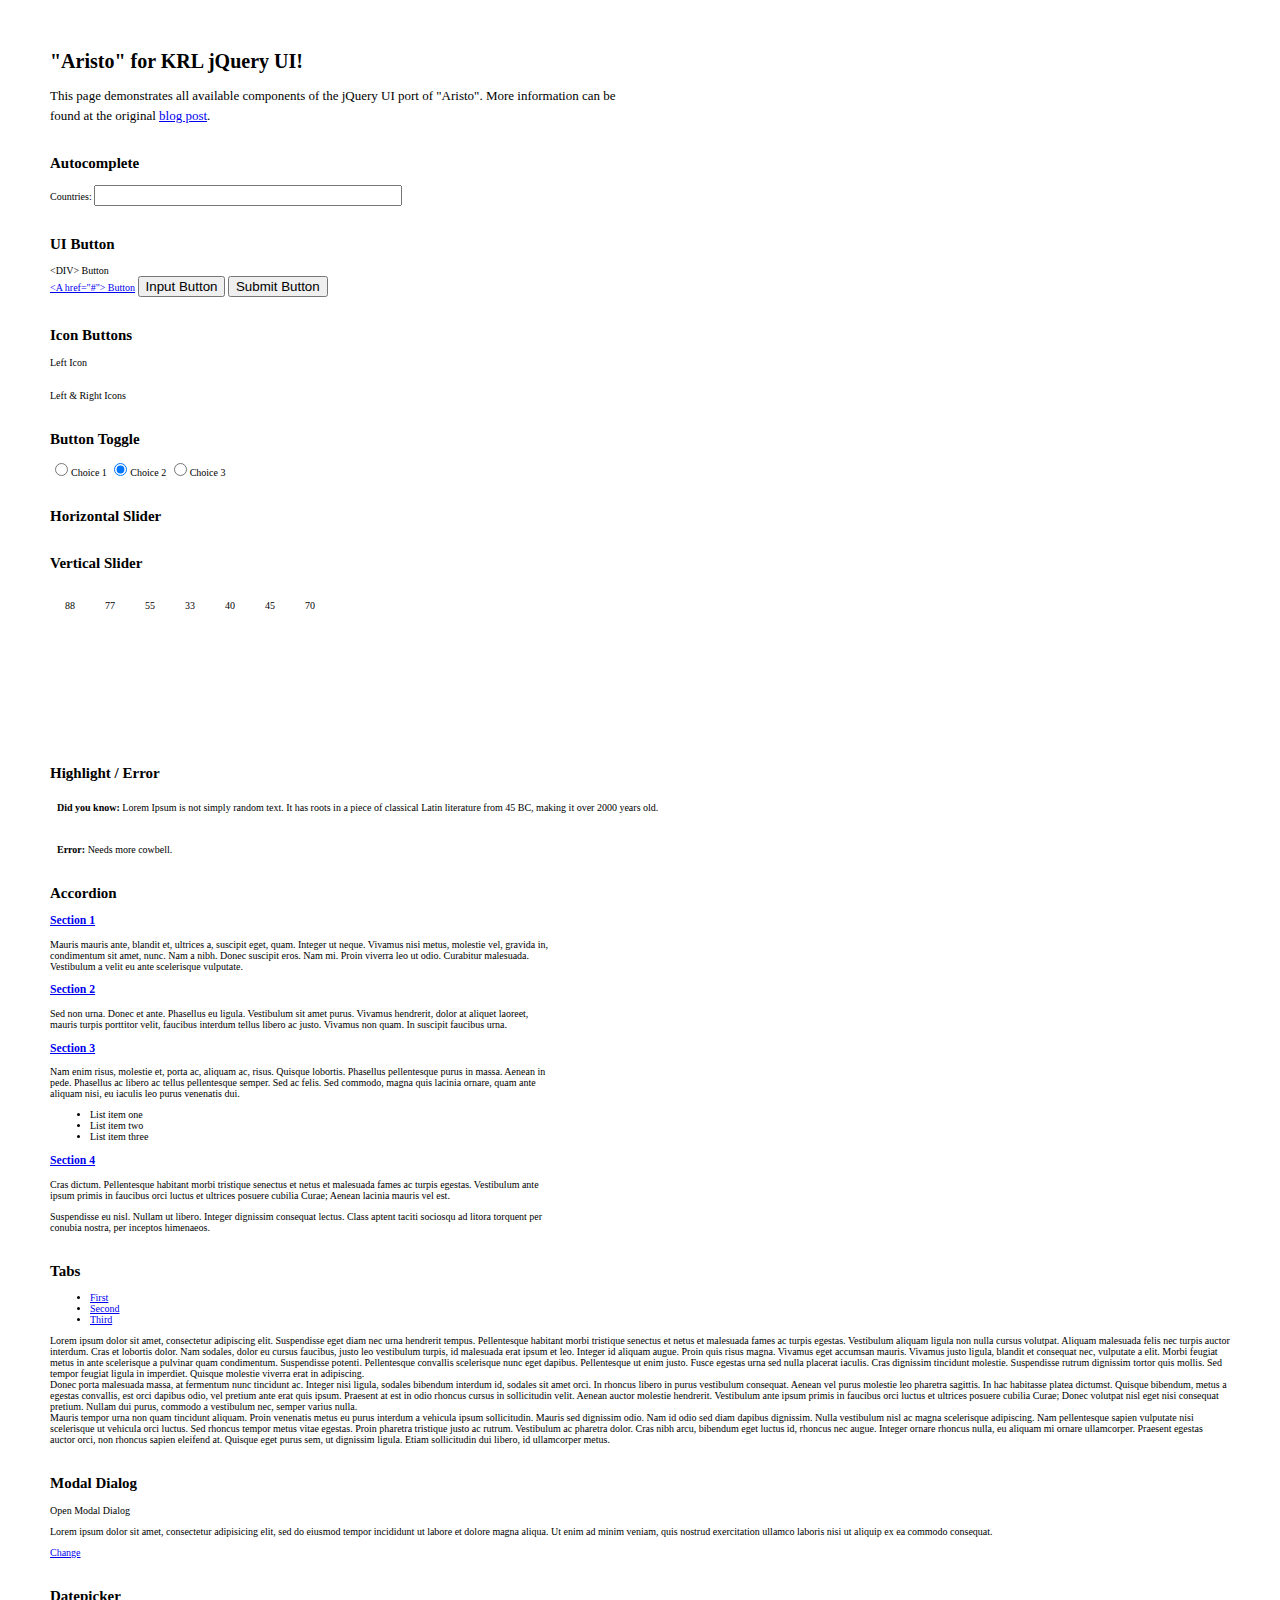
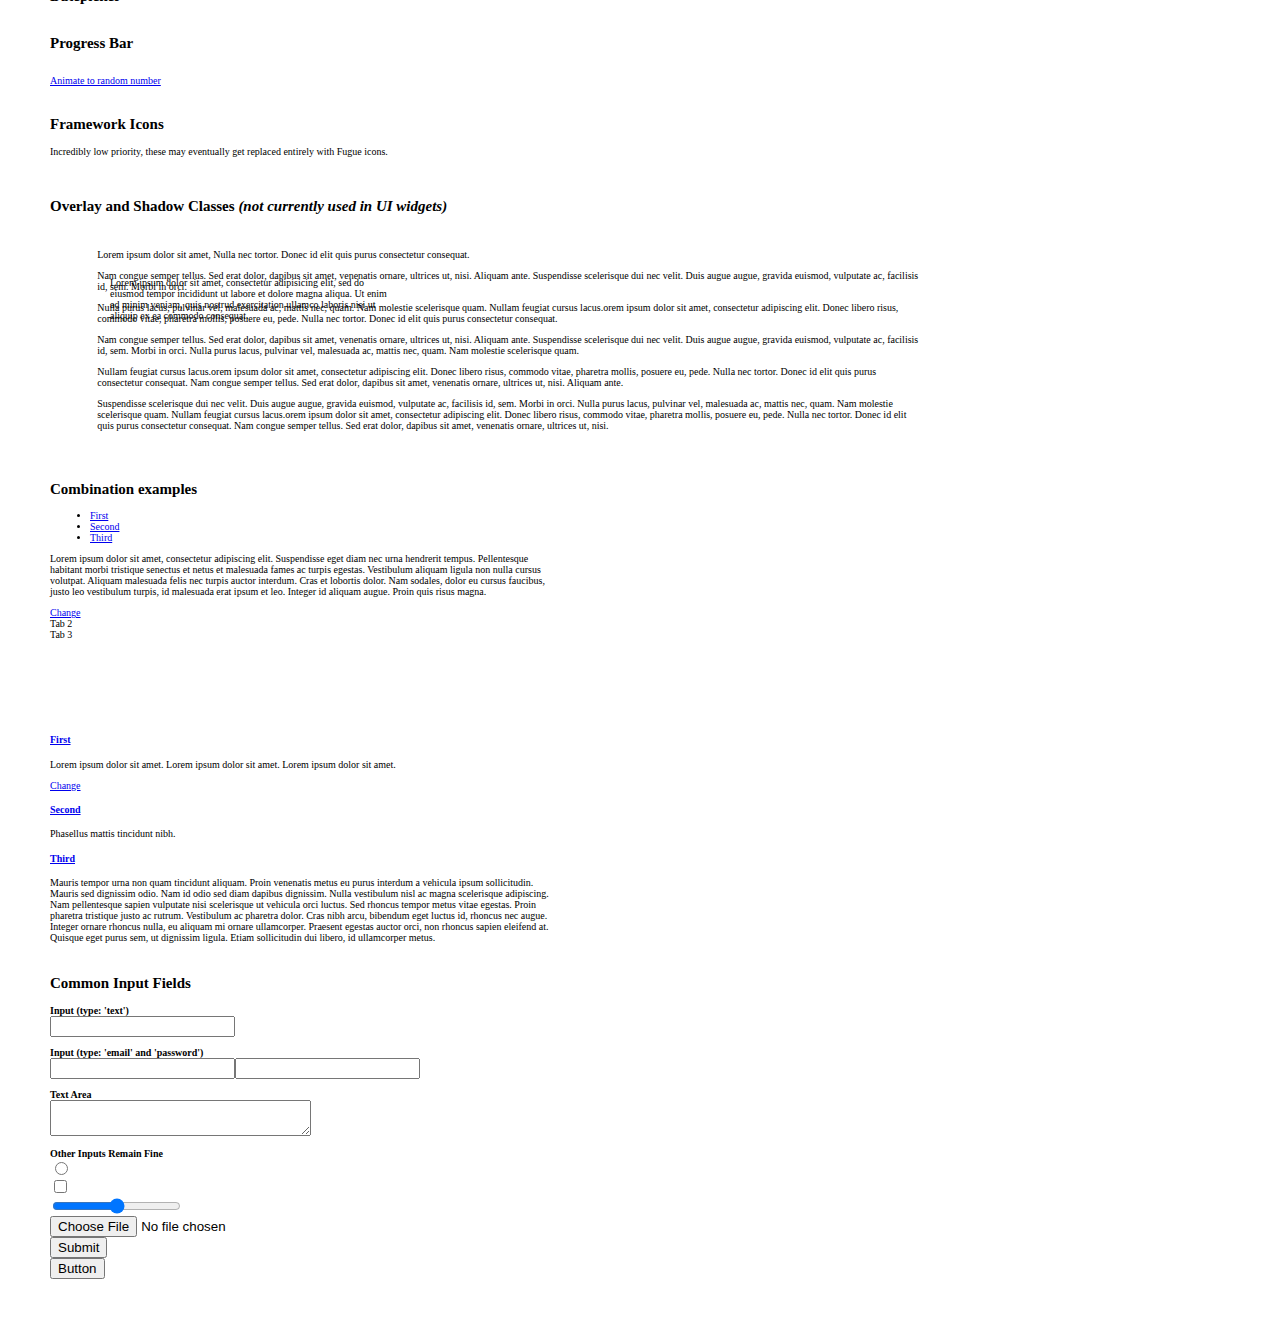
==== aristo.html @ dcc1f580 "add aristo demo page" ====
<!DOCTYPE html>
<html>
	<head>
		<meta http-equiv="Content-Type" content="text/html; charset=iso-8859-1" />
		<title>KRL jQuery UI Aristo Theme</title>
		<style type="text/css">
			/*demo page css*/
			body{ font: 62.5% Cambria, Georgia, serif; margin: 50px;}
			.demoHeaders { margin-top: 2em; }
			ul#icons { margin: 0; padding: 0;}
			ul#icons li { margin: 2px; position: relative; padding: 4px 0; cursor: pointer; float: left; list-style: none; }
			ul#icons span.ui-icon { float: left; margin: 0 4px; }
			.columnbox { width: 500px; }
			#eq span { height: 120px; float: left; margin: 15px; }
			#countries { width: 300px; }
		</style>	
	</head>
	<body class="krl_ui ui-form">
	
		<h1>"Aristo" for KRL jQuery UI!</h1>
		<p style="font-size: 1.3em; line-height: 1.5; margin: 1em 0; width: 50%;">
			This page demonstrates all available components of the jQuery UI port of "Aristo". More information can be found at the original <a href="http://taitems.tumblr.com/post/482577430/introducing-aristo-a-jquery-ui-theme" target="_blank">blog post</a>.
		</p>
	
		<!-- Autocomplete -->
		<h2 class="demoHeaders">Autocomplete</h2>	
		<div class="ui-widget">
			<label for="countries">Countries: </label>
			<input id="countries">
		</div>
	
		<!-- Button -->
		<h2 class="demoHeaders">UI Button</h2>	
		<div id="divButton">&lt;DIV&gt; Button</div>
		<a id="linkButton" href="#">&lt;A href="#"&gt; Button</a>		
		<input type="button" id="inputButton" value="Input Button" />
		<input type="submit" id="submitButton" value="Submit Button" />
		
		<!-- Icon Buttons -->
		<h2 class="demoHeaders">Icon Buttons</h2>
		<div id="leftIconButton">Left Icon</div> <br /><br />
		<div id="bothIconButton">Left & Right Icons</div>
		
		<!-- Button Set -->
		<h2 class="demoHeaders">Button Toggle</h2>	
		<div id="radio1">
			<input type="radio" id="radio1" name="radio" /><label for="radio1">Choice 1</label>
			<input type="radio" id="radio2" name="radio" checked="checked" /><label for="radio2">Choice 2</label>
			<input type="radio" id="radio3" name="radio" /><label for="radio3">Choice 3</label>
		</div>
	
		<!-- Horizontal Slider -->
		<h2 class="demoHeaders">Horizontal Slider</h2>
		<div id="horizSlider"></div>
		
		<!-- Vertical Slider -->
		<h2 class="demoHeaders">Vertical Slider</h2>
		<div class="columnbox">
			<div id="eq">
				<span>88</span>
				<span>77</span>
				<span>55</span>
				<span>33</span>
				<span>40</span>
				<span>45</span>
				<span>70</span>
			</div>
		</div>
		<br clear="all" />
		
		<!-- Highlight / Error -->
		<h2 class="demoHeaders">Highlight / Error</h2>
		<div class="ui-widget">
			<div class="ui-state-highlight ui-corner-all" style="margin-top: 20px; padding: 0 .7em;"> 
				<p><span class="ui-icon ui-icon-info" style="float: left; margin-right: .7em;"></span>
				<strong>Did you know:</strong> Lorem Ipsum is not simply random text. It has roots in a piece of classical Latin literature from 45 BC, making it over 2000 years old. </p>
			</div>
		</div>
		<br/>
		<div class="ui-widget">
			<div class="ui-state-error ui-corner-all" style="padding: 0 .7em;"> 
				<p><span class="ui-icon ui-icon-alert" style="float: left; margin-right: .7em;"></span> 
				<strong>Error:</strong> Needs more cowbell. </p>
			</div>
		</div>
		
		<!-- Accordion -->
		<h2 class="demoHeaders">Accordion</h2>
		<div class="columnbox">
		
			<div class="accordion">

					<h3><a href="#">Section 1</a></h3>
					<div>
						<p>
						Mauris mauris ante, blandit et, ultrices a, suscipit eget, quam. Integer
						ut neque. Vivamus nisi metus, molestie vel, gravida in, condimentum sit
						amet, nunc. Nam a nibh. Donec suscipit eros. Nam mi. Proin viverra leo ut
						odio. Curabitur malesuada. Vestibulum a velit eu ante scelerisque vulputate.
						</p>
					</div>
					<h3><a href="#">Section 2</a></h3>
					<div>
						<p>
						Sed non urna. Donec et ante. Phasellus eu ligula. Vestibulum sit amet
						purus. Vivamus hendrerit, dolor at aliquet laoreet, mauris turpis porttitor
						velit, faucibus interdum tellus libero ac justo. Vivamus non quam. In
						suscipit faucibus urna.
						</p>
					</div>
					<h3><a href="#">Section 3</a></h3>
					<div>
						<p>
						Nam enim risus, molestie et, porta ac, aliquam ac, risus. Quisque lobortis.
						Phasellus pellentesque purus in massa. Aenean in pede. Phasellus ac libero
						ac tellus pellentesque semper. Sed ac felis. Sed commodo, magna quis
						lacinia ornare, quam ante aliquam nisi, eu iaculis leo purus venenatis dui.
						</p>
						<ul>
							<li>List item one</li>
							<li>List item two</li>
							<li>List item three</li>
						</ul>
					</div>
					<h3><a href="#">Section 4</a></h3>
					<div>
						<p>
						Cras dictum. Pellentesque habitant morbi tristique senectus et netus
						et malesuada fames ac turpis egestas. Vestibulum ante ipsum primis in
						faucibus orci luctus et ultrices posuere cubilia Curae; Aenean lacinia
						mauris vel est.
						</p>
						<p>
						Suspendisse eu nisl. Nullam ut libero. Integer dignissim consequat lectus.
						Class aptent taciti sociosqu ad litora torquent per conubia nostra, per
						inceptos himenaeos.
						</p>
					</div>
					
			</div>
		
		</div>
		
		<!-- Tabs -->
		<h2 class="demoHeaders">Tabs</h2>
		<div id="tabs">
			<ul>
				<li><a href="#tabs-1">First</a></li>
				<li><a href="#tabs-2">Second</a></li>
				<li><a href="#tabs-3">Third</a></li>
			</ul>
			<div id="tabs-1">Lorem ipsum dolor sit amet, consectetur adipiscing elit. Suspendisse eget diam nec urna hendrerit tempus. Pellentesque habitant morbi tristique senectus et netus et malesuada fames ac turpis egestas. Vestibulum aliquam ligula non nulla cursus volutpat. Aliquam malesuada felis nec turpis auctor interdum. Cras et lobortis dolor. Nam sodales, dolor eu cursus faucibus, justo leo vestibulum turpis, id malesuada erat ipsum et leo. Integer id aliquam augue. Proin quis risus magna. Vivamus eget accumsan mauris. Vivamus justo ligula, blandit et consequat nec, vulputate a elit. Morbi feugiat metus in ante scelerisque a pulvinar quam condimentum. Suspendisse potenti. Pellentesque convallis scelerisque nunc eget dapibus. Pellentesque ut enim justo. Fusce egestas urna sed nulla placerat iaculis. Cras dignissim tincidunt molestie. Suspendisse rutrum dignissim tortor quis mollis. Sed tempor feugiat ligula in imperdiet. Quisque molestie viverra erat in adipiscing. </div>
			<div id="tabs-2">Donec porta malesuada massa, at fermentum nunc tincidunt ac. Integer nisi ligula, sodales bibendum interdum id, sodales sit amet orci. In rhoncus libero in purus vestibulum consequat. Aenean vel purus molestie leo pharetra sagittis. In hac habitasse platea dictumst. Quisque bibendum, metus a egestas convallis, est orci dapibus odio, vel pretium ante erat quis ipsum. Praesent at est in odio rhoncus cursus in sollicitudin velit. Aenean auctor molestie hendrerit. Vestibulum ante ipsum primis in faucibus orci luctus et ultrices posuere cubilia Curae; Donec volutpat nisl eget nisi consequat pretium. Nullam dui purus, commodo a vestibulum nec, semper varius nulla. </div>
			<div id="tabs-3">Mauris tempor urna non quam tincidunt aliquam. Proin venenatis metus eu purus interdum a vehicula ipsum sollicitudin. Mauris sed dignissim odio. Nam id odio sed diam dapibus dignissim. Nulla vestibulum nisl ac magna scelerisque adipiscing. Nam pellentesque sapien vulputate nisi scelerisque ut vehicula orci luctus. Sed rhoncus tempor metus vitae egestas. Proin pharetra tristique justo ac rutrum. Vestibulum ac pharetra dolor. Cras nibh arcu, bibendum eget luctus id, rhoncus nec augue. Integer ornare rhoncus nulla, eu aliquam mi ornare ullamcorper. Praesent egestas auctor orci, non rhoncus sapien eleifend at. Quisque eget purus sem, ut dignissim ligula. Etiam sollicitudin dui libero, id ullamcorper metus. </div>
		</div>
	
		<!-- Dialog NOTE: Dialog is not generated by UI in this demo so it can be visually styled in themeroller-->
		<h2 class="demoHeaders">Modal Dialog</h2>
		<div id="dialog_link">Open Modal Dialog</div>

		<!-- ui-dialog -->
		<div id="dialog" title="Dialog Title">
			<p>Lorem ipsum dolor sit amet, consectetur adipisicing elit, sed do eiusmod tempor incididunt ut labore et dolore magna aliqua. Ut enim ad minim veniam, quis nostrud exercitation ullamco laboris nisi ut aliquip ex ea commodo consequat.</p>
			<a href="#" id="buttonInModal" class="uibutton">Change</a>
		</div>
	
		<!-- Datepicker -->
		<h2 class="demoHeaders">Datepicker</h2>
		<div id="datepicker"></div>
		
		<!-- Progress Bar -->
		<h2 class="demoHeaders">Progress Bar</h2>
		<div id="progressbar"></div>
		<br />
		<a id="animateProgress" href="#">Animate to random number</a>

		
        <h2 class="demoHeaders">Framework Icons</h2>
		<span>Incredibly low priority, these may eventually get replaced entirely with Fugue icons.</span>
		<br /> <br />
        <ul id="icons" class="ui-widget ui-helper-clearfix">

        <li class="ui-state-default ui-corner-all" title=".ui-icon-carat-1-n"><span class="ui-icon ui-icon-carat-1-n"></span></li>
        <li class="ui-state-default ui-corner-all" title=".ui-icon-carat-1-ne"><span class="ui-icon ui-icon-carat-1-ne"></span></li>
        <li class="ui-state-default ui-corner-all" title=".ui-icon-carat-1-e"><span class="ui-icon ui-icon-carat-1-e"></span></li>

        <li class="ui-state-default ui-corner-all" title=".ui-icon-carat-1-se"><span class="ui-icon ui-icon-carat-1-se"></span></li>
        <li class="ui-state-default ui-corner-all" title=".ui-icon-carat-1-s"><span class="ui-icon ui-icon-carat-1-s"></span></li>

        <li class="ui-state-default ui-corner-all" title=".ui-icon-carat-1-sw"><span class="ui-icon ui-icon-carat-1-sw"></span></li>
        <li class="ui-state-default ui-corner-all" title=".ui-icon-carat-1-w"><span class="ui-icon ui-icon-carat-1-w"></span></li>
        <li class="ui-state-default ui-corner-all" title=".ui-icon-carat-1-nw"><span class="ui-icon ui-icon-carat-1-nw"></span></li>
        <li class="ui-state-default ui-corner-all" title=".ui-icon-carat-2-n-s"><span class="ui-icon ui-icon-carat-2-n-s"></span></li>
        <li class="ui-state-default ui-corner-all" title=".ui-icon-carat-2-e-w"><span class="ui-icon ui-icon-carat-2-e-w"></span></li>
        <li class="ui-state-default ui-corner-all" title=".ui-icon-triangle-1-n"><span class="ui-icon ui-icon-triangle-1-n"></span></li>
        <li class="ui-state-default ui-corner-all" title=".ui-icon-triangle-1-ne"><span class="ui-icon ui-icon-triangle-1-ne"></span></li>

        <li class="ui-state-default ui-corner-all" title=".ui-icon-triangle-1-e"><span class="ui-icon ui-icon-triangle-1-e"></span></li>
        <li class="ui-state-default ui-corner-all" title=".ui-icon-triangle-1-se"><span class="ui-icon ui-icon-triangle-1-se"></span></li>

        <li class="ui-state-default ui-corner-all" title=".ui-icon-triangle-1-s"><span class="ui-icon ui-icon-triangle-1-s"></span></li>
        <li class="ui-state-default ui-corner-all" title=".ui-icon-triangle-1-sw"><span class="ui-icon ui-icon-triangle-1-sw"></span></li>
        <li class="ui-state-default ui-corner-all" title=".ui-icon-triangle-1-w"><span class="ui-icon ui-icon-triangle-1-w"></span></li>
        <li class="ui-state-default ui-corner-all" title=".ui-icon-triangle-1-nw"><span class="ui-icon ui-icon-triangle-1-nw"></span></li>
        <li class="ui-state-default ui-corner-all" title=".ui-icon-triangle-2-n-s"><span class="ui-icon ui-icon-triangle-2-n-s"></span></li>
        <li class="ui-state-default ui-corner-all" title=".ui-icon-triangle-2-e-w"><span class="ui-icon ui-icon-triangle-2-e-w"></span></li>
        <li class="ui-state-default ui-corner-all" title=".ui-icon-arrow-1-n"><span class="ui-icon ui-icon-arrow-1-n"></span></li>

        <li class="ui-state-default ui-corner-all" title=".ui-icon-arrow-1-ne"><span class="ui-icon ui-icon-arrow-1-ne"></span></li>
        <li class="ui-state-default ui-corner-all" title=".ui-icon-arrow-1-e"><span class="ui-icon ui-icon-arrow-1-e"></span></li>

        <li class="ui-state-default ui-corner-all" title=".ui-icon-arrow-1-se"><span class="ui-icon ui-icon-arrow-1-se"></span></li>
        <li class="ui-state-default ui-corner-all" title=".ui-icon-arrow-1-s"><span class="ui-icon ui-icon-arrow-1-s"></span></li>
        <li class="ui-state-default ui-corner-all" title=".ui-icon-arrow-1-sw"><span class="ui-icon ui-icon-arrow-1-sw"></span></li>
        <li class="ui-state-default ui-corner-all" title=".ui-icon-arrow-1-w"><span class="ui-icon ui-icon-arrow-1-w"></span></li>
        <li class="ui-state-default ui-corner-all" title=".ui-icon-arrow-1-nw"><span class="ui-icon ui-icon-arrow-1-nw"></span></li>
        <li class="ui-state-default ui-corner-all" title=".ui-icon-arrow-2-n-s"><span class="ui-icon ui-icon-arrow-2-n-s"></span></li>
        <li class="ui-state-default ui-corner-all" title=".ui-icon-arrow-2-ne-sw"><span class="ui-icon ui-icon-arrow-2-ne-sw"></span></li>

        <li class="ui-state-default ui-corner-all" title=".ui-icon-arrow-2-e-w"><span class="ui-icon ui-icon-arrow-2-e-w"></span></li>
        <li class="ui-state-default ui-corner-all" title=".ui-icon-arrow-2-se-nw"><span class="ui-icon ui-icon-arrow-2-se-nw"></span></li>

        <li class="ui-state-default ui-corner-all" title=".ui-icon-arrowstop-1-n"><span class="ui-icon ui-icon-arrowstop-1-n"></span></li>
        <li class="ui-state-default ui-corner-all" title=".ui-icon-arrowstop-1-e"><span class="ui-icon ui-icon-arrowstop-1-e"></span></li>
        <li class="ui-state-default ui-corner-all" title=".ui-icon-arrowstop-1-s"><span class="ui-icon ui-icon-arrowstop-1-s"></span></li>
        <li class="ui-state-default ui-corner-all" title=".ui-icon-arrowstop-1-w"><span class="ui-icon ui-icon-arrowstop-1-w"></span></li>
        <li class="ui-state-default ui-corner-all" title=".ui-icon-arrowthick-1-n"><span class="ui-icon ui-icon-arrowthick-1-n"></span></li>
        <li class="ui-state-default ui-corner-all" title=".ui-icon-arrowthick-1-ne"><span class="ui-icon ui-icon-arrowthick-1-ne"></span></li>
        <li class="ui-state-default ui-corner-all" title=".ui-icon-arrowthick-1-e"><span class="ui-icon ui-icon-arrowthick-1-e"></span></li>

        <li class="ui-state-default ui-corner-all" title=".ui-icon-arrowthick-1-se"><span class="ui-icon ui-icon-arrowthick-1-se"></span></li>
        <li class="ui-state-default ui-corner-all" title=".ui-icon-arrowthick-1-s"><span class="ui-icon ui-icon-arrowthick-1-s"></span></li>

        <li class="ui-state-default ui-corner-all" title=".ui-icon-arrowthick-1-sw"><span class="ui-icon ui-icon-arrowthick-1-sw"></span></li>
        <li class="ui-state-default ui-corner-all" title=".ui-icon-arrowthick-1-w"><span class="ui-icon ui-icon-arrowthick-1-w"></span></li>
        <li class="ui-state-default ui-corner-all" title=".ui-icon-arrowthick-1-nw"><span class="ui-icon ui-icon-arrowthick-1-nw"></span></li>
        <li class="ui-state-default ui-corner-all" title=".ui-icon-arrowthick-2-n-s"><span class="ui-icon ui-icon-arrowthick-2-n-s"></span></li>
        <li class="ui-state-default ui-corner-all" title=".ui-icon-arrowthick-2-ne-sw"><span class="ui-icon ui-icon-arrowthick-2-ne-sw"></span></li>
        <li class="ui-state-default ui-corner-all" title=".ui-icon-arrowthick-2-e-w"><span class="ui-icon ui-icon-arrowthick-2-e-w"></span></li>
        <li class="ui-state-default ui-corner-all" title=".ui-icon-arrowthick-2-se-nw"><span class="ui-icon ui-icon-arrowthick-2-se-nw"></span></li>

        <li class="ui-state-default ui-corner-all" title=".ui-icon-arrowthickstop-1-n"><span class="ui-icon ui-icon-arrowthickstop-1-n"></span></li>
        <li class="ui-state-default ui-corner-all" title=".ui-icon-arrowthickstop-1-e"><span class="ui-icon ui-icon-arrowthickstop-1-e"></span></li>

        <li class="ui-state-default ui-corner-all" title=".ui-icon-arrowthickstop-1-s"><span class="ui-icon ui-icon-arrowthickstop-1-s"></span></li>
        <li class="ui-state-default ui-corner-all" title=".ui-icon-arrowthickstop-1-w"><span class="ui-icon ui-icon-arrowthickstop-1-w"></span></li>
        <li class="ui-state-default ui-corner-all" title=".ui-icon-arrowreturnthick-1-w"><span class="ui-icon ui-icon-arrowreturnthick-1-w"></span></li>
        <li class="ui-state-default ui-corner-all" title=".ui-icon-arrowreturnthick-1-n"><span class="ui-icon ui-icon-arrowreturnthick-1-n"></span></li>
        <li class="ui-state-default ui-corner-all" title=".ui-icon-arrowreturnthick-1-e"><span class="ui-icon ui-icon-arrowreturnthick-1-e"></span></li>
        <li class="ui-state-default ui-corner-all" title=".ui-icon-arrowreturnthick-1-s"><span class="ui-icon ui-icon-arrowreturnthick-1-s"></span></li>
        <li class="ui-state-default ui-corner-all" title=".ui-icon-arrowreturn-1-w"><span class="ui-icon ui-icon-arrowreturn-1-w"></span></li>

        <li class="ui-state-default ui-corner-all" title=".ui-icon-arrowreturn-1-n"><span class="ui-icon ui-icon-arrowreturn-1-n"></span></li>
        <li class="ui-state-default ui-corner-all" title=".ui-icon-arrowreturn-1-e"><span class="ui-icon ui-icon-arrowreturn-1-e"></span></li>

        <li class="ui-state-default ui-corner-all" title=".ui-icon-arrowreturn-1-s"><span class="ui-icon ui-icon-arrowreturn-1-s"></span></li>
        <li class="ui-state-default ui-corner-all" title=".ui-icon-arrowrefresh-1-w"><span class="ui-icon ui-icon-arrowrefresh-1-w"></span></li>
        <li class="ui-state-default ui-corner-all" title=".ui-icon-arrowrefresh-1-n"><span class="ui-icon ui-icon-arrowrefresh-1-n"></span></li>
        <li class="ui-state-default ui-corner-all" title=".ui-icon-arrowrefresh-1-e"><span class="ui-icon ui-icon-arrowrefresh-1-e"></span></li>
        <li class="ui-state-default ui-corner-all" title=".ui-icon-arrowrefresh-1-s"><span class="ui-icon ui-icon-arrowrefresh-1-s"></span></li>
        <li class="ui-state-default ui-corner-all" title=".ui-icon-arrow-4"><span class="ui-icon ui-icon-arrow-4"></span></li>
        <li class="ui-state-default ui-corner-all" title=".ui-icon-arrow-4-diag"><span class="ui-icon ui-icon-arrow-4-diag"></span></li>

        <li class="ui-state-default ui-corner-all" title=".ui-icon-extlink"><span class="ui-icon ui-icon-extlink"></span></li>
        <li class="ui-state-default ui-corner-all" title=".ui-icon-newwin"><span class="ui-icon ui-icon-newwin"></span></li>

        <li class="ui-state-default ui-corner-all" title=".ui-icon-refresh"><span class="ui-icon ui-icon-refresh"></span></li>
        <li class="ui-state-default ui-corner-all" title=".ui-icon-shuffle"><span class="ui-icon ui-icon-shuffle"></span></li>
        <li class="ui-state-default ui-corner-all" title=".ui-icon-transfer-e-w"><span class="ui-icon ui-icon-transfer-e-w"></span></li>
        <li class="ui-state-default ui-corner-all" title=".ui-icon-transferthick-e-w"><span class="ui-icon ui-icon-transferthick-e-w"></span></li>
        <li class="ui-state-default ui-corner-all" title=".ui-icon-folder-collapsed"><span class="ui-icon ui-icon-folder-collapsed"></span></li>
        <li class="ui-state-default ui-corner-all" title=".ui-icon-folder-open"><span class="ui-icon ui-icon-folder-open"></span></li>
        <li class="ui-state-default ui-corner-all" title=".ui-icon-document"><span class="ui-icon ui-icon-document"></span></li>

        <li class="ui-state-default ui-corner-all" title=".ui-icon-document-b"><span class="ui-icon ui-icon-document-b"></span></li>
        <li class="ui-state-default ui-corner-all" title=".ui-icon-note"><span class="ui-icon ui-icon-note"></span></li>

        <li class="ui-state-default ui-corner-all" title=".ui-icon-mail-closed"><span class="ui-icon ui-icon-mail-closed"></span></li>
        <li class="ui-state-default ui-corner-all" title=".ui-icon-mail-open"><span class="ui-icon ui-icon-mail-open"></span></li>
        <li class="ui-state-default ui-corner-all" title=".ui-icon-suitcase"><span class="ui-icon ui-icon-suitcase"></span></li>
        <li class="ui-state-default ui-corner-all" title=".ui-icon-comment"><span class="ui-icon ui-icon-comment"></span></li>
        <li class="ui-state-default ui-corner-all" title=".ui-icon-person"><span class="ui-icon ui-icon-person"></span></li>
        <li class="ui-state-default ui-corner-all" title=".ui-icon-print"><span class="ui-icon ui-icon-print"></span></li>
        <li class="ui-state-default ui-corner-all" title=".ui-icon-trash"><span class="ui-icon ui-icon-trash"></span></li>

        <li class="ui-state-default ui-corner-all" title=".ui-icon-locked"><span class="ui-icon ui-icon-locked"></span></li>
        <li class="ui-state-default ui-corner-all" title=".ui-icon-unlocked"><span class="ui-icon ui-icon-unlocked"></span></li>

        <li class="ui-state-default ui-corner-all" title=".ui-icon-bookmark"><span class="ui-icon ui-icon-bookmark"></span></li>
        <li class="ui-state-default ui-corner-all" title=".ui-icon-tag"><span class="ui-icon ui-icon-tag"></span></li>
        <li class="ui-state-default ui-corner-all" title=".ui-icon-home"><span class="ui-icon ui-icon-home"></span></li>
        <li class="ui-state-default ui-corner-all" title=".ui-icon-flag"><span class="ui-icon ui-icon-flag"></span></li>
        <li class="ui-state-default ui-corner-all" title=".ui-icon-calculator"><span class="ui-icon ui-icon-calculator"></span></li>
        <li class="ui-state-default ui-corner-all" title=".ui-icon-cart"><span class="ui-icon ui-icon-cart"></span></li>
        <li class="ui-state-default ui-corner-all" title=".ui-icon-pencil"><span class="ui-icon ui-icon-pencil"></span></li>

        <li class="ui-state-default ui-corner-all" title=".ui-icon-clock"><span class="ui-icon ui-icon-clock"></span></li>
        <li class="ui-state-default ui-corner-all" title=".ui-icon-disk"><span class="ui-icon ui-icon-disk"></span></li>

        <li class="ui-state-default ui-corner-all" title=".ui-icon-calendar"><span class="ui-icon ui-icon-calendar"></span></li>
        <li class="ui-state-default ui-corner-all" title=".ui-icon-zoomin"><span class="ui-icon ui-icon-zoomin"></span></li>
        <li class="ui-state-default ui-corner-all" title=".ui-icon-zoomout"><span class="ui-icon ui-icon-zoomout"></span></li>
        <li class="ui-state-default ui-corner-all" title=".ui-icon-search"><span class="ui-icon ui-icon-search"></span></li>
        <li class="ui-state-default ui-corner-all" title=".ui-icon-wrench"><span class="ui-icon ui-icon-wrench"></span></li>
        <li class="ui-state-default ui-corner-all" title=".ui-icon-gear"><span class="ui-icon ui-icon-gear"></span></li>
        <li class="ui-state-default ui-corner-all" title=".ui-icon-heart"><span class="ui-icon ui-icon-heart"></span></li>

        <li class="ui-state-default ui-corner-all" title=".ui-icon-star"><span class="ui-icon ui-icon-star"></span></li>
        <li class="ui-state-default ui-corner-all" title=".ui-icon-link"><span class="ui-icon ui-icon-link"></span></li>

        <li class="ui-state-default ui-corner-all" title=".ui-icon-cancel"><span class="ui-icon ui-icon-cancel"></span></li>
        <li class="ui-state-default ui-corner-all" title=".ui-icon-plus"><span class="ui-icon ui-icon-plus"></span></li>
        <li class="ui-state-default ui-corner-all" title=".ui-icon-plusthick"><span class="ui-icon ui-icon-plusthick"></span></li>
        <li class="ui-state-default ui-corner-all" title=".ui-icon-minus"><span class="ui-icon ui-icon-minus"></span></li>
        <li class="ui-state-default ui-corner-all" title=".ui-icon-minusthick"><span class="ui-icon ui-icon-minusthick"></span></li>
        <li class="ui-state-default ui-corner-all" title=".ui-icon-close"><span class="ui-icon ui-icon-close"></span></li>
        <li class="ui-state-default ui-corner-all" title=".ui-icon-closethick"><span class="ui-icon ui-icon-closethick"></span></li>

        <li class="ui-state-default ui-corner-all" title=".ui-icon-key"><span class="ui-icon ui-icon-key"></span></li>
        <li class="ui-state-default ui-corner-all" title=".ui-icon-lightbulb"><span class="ui-icon ui-icon-lightbulb"></span></li>

        <li class="ui-state-default ui-corner-all" title=".ui-icon-scissors"><span class="ui-icon ui-icon-scissors"></span></li>
        <li class="ui-state-default ui-corner-all" title=".ui-icon-clipboard"><span class="ui-icon ui-icon-clipboard"></span></li>
        <li class="ui-state-default ui-corner-all" title=".ui-icon-copy"><span class="ui-icon ui-icon-copy"></span></li>
        <li class="ui-state-default ui-corner-all" title=".ui-icon-contact"><span class="ui-icon ui-icon-contact"></span></li>
        <li class="ui-state-default ui-corner-all" title=".ui-icon-image"><span class="ui-icon ui-icon-image"></span></li>
        <li class="ui-state-default ui-corner-all" title=".ui-icon-video"><span class="ui-icon ui-icon-video"></span></li>
        <li class="ui-state-default ui-corner-all" title=".ui-icon-script"><span class="ui-icon ui-icon-script"></span></li>
        <li class="ui-state-default ui-corner-all" title=".ui-icon-alert"><span class="ui-icon ui-icon-alert"></span></li>

        <li class="ui-state-default ui-corner-all" title=".ui-icon-info"><span class="ui-icon ui-icon-info"></span></li>

        <li class="ui-state-default ui-corner-all" title=".ui-icon-notice"><span class="ui-icon ui-icon-notice"></span></li>
        <li class="ui-state-default ui-corner-all" title=".ui-icon-help"><span class="ui-icon ui-icon-help"></span></li>
        <li class="ui-state-default ui-corner-all" title=".ui-icon-check"><span class="ui-icon ui-icon-check"></span></li>
        <li class="ui-state-default ui-corner-all" title=".ui-icon-bullet"><span class="ui-icon ui-icon-bullet"></span></li>
        <li class="ui-state-default ui-corner-all" title=".ui-icon-radio-off"><span class="ui-icon ui-icon-radio-off"></span></li>
        <li class="ui-state-default ui-corner-all" title=".ui-icon-radio-on"><span class="ui-icon ui-icon-radio-on"></span></li>
        <li class="ui-state-default ui-corner-all" title=".ui-icon-pin-w"><span class="ui-icon ui-icon-pin-w"></span></li>
        <li class="ui-state-default ui-corner-all" title=".ui-icon-pin-s"><span class="ui-icon ui-icon-pin-s"></span></li>
        <li class="ui-state-default ui-corner-all" title=".ui-icon-play"><span class="ui-icon ui-icon-play"></span></li>

        <li class="ui-state-default ui-corner-all" title=".ui-icon-pause"><span class="ui-icon ui-icon-pause"></span></li>

        <li class="ui-state-default ui-corner-all" title=".ui-icon-seek-next"><span class="ui-icon ui-icon-seek-next"></span></li>
        <li class="ui-state-default ui-corner-all" title=".ui-icon-seek-prev"><span class="ui-icon ui-icon-seek-prev"></span></li>
        <li class="ui-state-default ui-corner-all" title=".ui-icon-seek-end"><span class="ui-icon ui-icon-seek-end"></span></li>
        <li class="ui-state-default ui-corner-all" title=".ui-icon-seek-first"><span class="ui-icon ui-icon-seek-first"></span></li>
        <li class="ui-state-default ui-corner-all" title=".ui-icon-stop"><span class="ui-icon ui-icon-stop"></span></li>
        <li class="ui-state-default ui-corner-all" title=".ui-icon-eject"><span class="ui-icon ui-icon-eject"></span></li>
        <li class="ui-state-default ui-corner-all" title=".ui-icon-volume-off"><span class="ui-icon ui-icon-volume-off"></span></li>
        <li class="ui-state-default ui-corner-all" title=".ui-icon-volume-on"><span class="ui-icon ui-icon-volume-on"></span></li>

        <li class="ui-state-default ui-corner-all" title=".ui-icon-power"><span class="ui-icon ui-icon-power"></span></li>

        <li class="ui-state-default ui-corner-all" title=".ui-icon-signal-diag"><span class="ui-icon ui-icon-signal-diag"></span></li>
        <li class="ui-state-default ui-corner-all" title=".ui-icon-signal"><span class="ui-icon ui-icon-signal"></span></li>
        <li class="ui-state-default ui-corner-all" title=".ui-icon-battery-0"><span class="ui-icon ui-icon-battery-0"></span></li>
        <li class="ui-state-default ui-corner-all" title=".ui-icon-battery-1"><span class="ui-icon ui-icon-battery-1"></span></li>
        <li class="ui-state-default ui-corner-all" title=".ui-icon-battery-2"><span class="ui-icon ui-icon-battery-2"></span></li>
        <li class="ui-state-default ui-corner-all" title=".ui-icon-battery-3"><span class="ui-icon ui-icon-battery-3"></span></li>
        <li class="ui-state-default ui-corner-all" title=".ui-icon-circle-plus"><span class="ui-icon ui-icon-circle-plus"></span></li>
        <li class="ui-state-default ui-corner-all" title=".ui-icon-circle-minus"><span class="ui-icon ui-icon-circle-minus"></span></li>

        <li class="ui-state-default ui-corner-all" title=".ui-icon-circle-close"><span class="ui-icon ui-icon-circle-close"></span></li>

        <li class="ui-state-default ui-corner-all" title=".ui-icon-circle-triangle-e"><span class="ui-icon ui-icon-circle-triangle-e"></span></li>
        <li class="ui-state-default ui-corner-all" title=".ui-icon-circle-triangle-s"><span class="ui-icon ui-icon-circle-triangle-s"></span></li>
        <li class="ui-state-default ui-corner-all" title=".ui-icon-circle-triangle-w"><span class="ui-icon ui-icon-circle-triangle-w"></span></li>
        <li class="ui-state-default ui-corner-all" title=".ui-icon-circle-triangle-n"><span class="ui-icon ui-icon-circle-triangle-n"></span></li>
        <li class="ui-state-default ui-corner-all" title=".ui-icon-circle-arrow-e"><span class="ui-icon ui-icon-circle-arrow-e"></span></li>
        <li class="ui-state-default ui-corner-all" title=".ui-icon-circle-arrow-s"><span class="ui-icon ui-icon-circle-arrow-s"></span></li>
        <li class="ui-state-default ui-corner-all" title=".ui-icon-circle-arrow-w"><span class="ui-icon ui-icon-circle-arrow-w"></span></li>
        <li class="ui-state-default ui-corner-all" title=".ui-icon-circle-arrow-n"><span class="ui-icon ui-icon-circle-arrow-n"></span></li>

        <li class="ui-state-default ui-corner-all" title=".ui-icon-circle-zoomin"><span class="ui-icon ui-icon-circle-zoomin"></span></li>

        <li class="ui-state-default ui-corner-all" title=".ui-icon-circle-zoomout"><span class="ui-icon ui-icon-circle-zoomout"></span></li>
        <li class="ui-state-default ui-corner-all" title=".ui-icon-circle-check"><span class="ui-icon ui-icon-circle-check"></span></li>
        <li class="ui-state-default ui-corner-all" title=".ui-icon-circlesmall-plus"><span class="ui-icon ui-icon-circlesmall-plus"></span></li>
        <li class="ui-state-default ui-corner-all" title=".ui-icon-circlesmall-minus"><span class="ui-icon ui-icon-circlesmall-minus"></span></li>
        <li class="ui-state-default ui-corner-all" title=".ui-icon-circlesmall-close"><span class="ui-icon ui-icon-circlesmall-close"></span></li>
        <li class="ui-state-default ui-corner-all" title=".ui-icon-squaresmall-plus"><span class="ui-icon ui-icon-squaresmall-plus"></span></li>
        <li class="ui-state-default ui-corner-all" title=".ui-icon-squaresmall-minus"><span class="ui-icon ui-icon-squaresmall-minus"></span></li>
        <li class="ui-state-default ui-corner-all" title=".ui-icon-squaresmall-close"><span class="ui-icon ui-icon-squaresmall-close"></span></li>

        <li class="ui-state-default ui-corner-all" title=".ui-icon-grip-dotted-vertical"><span class="ui-icon ui-icon-grip-dotted-vertical"></span></li>

        <li class="ui-state-default ui-corner-all" title=".ui-icon-grip-dotted-horizontal"><span class="ui-icon ui-icon-grip-dotted-horizontal"></span></li>
        <li class="ui-state-default ui-corner-all" title=".ui-icon-grip-solid-vertical"><span class="ui-icon ui-icon-grip-solid-vertical"></span></li>
        <li class="ui-state-default ui-corner-all" title=".ui-icon-grip-solid-horizontal"><span class="ui-icon ui-icon-grip-solid-horizontal"></span></li>
        <li class="ui-state-default ui-corner-all" title=".ui-icon-gripsmall-diagonal-se"><span class="ui-icon ui-icon-gripsmall-diagonal-se"></span></li>
        <li class="ui-state-default ui-corner-all" title=".ui-icon-grip-diagonal-se"><span class="ui-icon ui-icon-grip-diagonal-se"></span></li>
        </ul>

      </div>
	  
	<h2 class="demoHeaders">Overlay and Shadow Classes <em>(not currently used in UI widgets)</em></h2>
	<div style="position: relative; width: 70%; height: 200px; padding:1% 4%; overflow:hidden;" class="fakewindowcontain">
		<p>Lorem ipsum dolor sit amet,  Nulla nec tortor. Donec id elit quis purus consectetur consequat. </p><p>Nam congue semper tellus. Sed erat dolor, dapibus sit amet, venenatis ornare, ultrices ut, nisi. Aliquam ante. Suspendisse scelerisque dui nec velit. Duis augue augue, gravida euismod, vulputate ac, facilisis id, sem. Morbi in orci. </p><p>Nulla purus lacus, pulvinar vel, malesuada ac, mattis nec, quam. Nam molestie scelerisque quam. Nullam feugiat cursus lacus.orem ipsum dolor sit amet, consectetur adipiscing elit. Donec libero risus, commodo vitae, pharetra mollis, posuere eu, pede. Nulla nec tortor. Donec id elit quis purus consectetur consequat. </p><p>Nam congue semper tellus. Sed erat dolor, dapibus sit amet, venenatis ornare, ultrices ut, nisi. Aliquam ante. Suspendisse scelerisque dui nec velit. Duis augue augue, gravida euismod, vulputate ac, facilisis id, sem. Morbi in orci. Nulla purus lacus, pulvinar vel, malesuada ac, mattis nec, quam. Nam molestie scelerisque quam. </p><p>Nullam feugiat cursus lacus.orem ipsum dolor sit amet, consectetur adipiscing elit. Donec libero risus, commodo vitae, pharetra mollis, posuere eu, pede. Nulla nec tortor. Donec id elit quis purus consectetur consequat. Nam congue semper tellus. Sed erat dolor, dapibus sit amet, venenatis ornare, ultrices ut, nisi. Aliquam ante. </p><p>Suspendisse scelerisque dui nec velit. Duis augue augue, gravida euismod, vulputate ac, facilisis id, sem. Morbi in orci. Nulla purus lacus, pulvinar vel, malesuada ac, mattis nec, quam. Nam molestie scelerisque quam. Nullam feugiat cursus lacus.orem ipsum dolor sit amet, consectetur adipiscing elit. Donec libero risus, commodo vitae, pharetra mollis, posuere eu, pede. Nulla nec tortor. Donec id elit quis purus consectetur consequat. Nam congue semper tellus. Sed erat dolor, dapibus sit amet, venenatis ornare, ultrices ut, nisi. </p>
		
		<!-- ui-dialog -->
		<div class="ui-overlay"><div class="ui-widget-overlay"></div><div class="ui-widget-shadow ui-corner-all" style="width: 302px; height: 152px; position: absolute; left: 50px; top: 30px;"></div></div>
		<div style="position: absolute; width: 280px; height: 130px;left: 50px; top: 30px; padding: 10px;" class="ui-widget ui-widget-content ui-corner-all">
			<div class="ui-dialog-content ui-widget-content" style="background: none; border: 0;">
				<p>Lorem ipsum dolor sit amet, consectetur adipisicing elit, sed do eiusmod tempor incididunt ut labore et dolore magna aliqua. Ut enim ad minim veniam, quis nostrud exercitation ullamco laboris nisi ut aliquip ex ea commodo consequat.</p>
			</div>
		</div>

	</div>
	<h2 class="demoHeaders">Combination examples</h2>
	<div class="columnbox" style="height: 200px;">
		<div id="tabs2">
			<ul>
				<li><a href="#tabs2-1">First</a></li>
				<li><a href="#tabs2-2">Second</a></li>
				<li><a href="#tabs2-3">Third</a></li>
			</ul>
			<div id="tabs2-1">
				<p>Lorem ipsum dolor sit amet, consectetur adipiscing elit. Suspendisse eget diam nec urna hendrerit tempus. Pellentesque habitant morbi tristique senectus et netus et malesuada fames ac turpis egestas. Vestibulum aliquam ligula non nulla cursus volutpat. Aliquam malesuada felis nec turpis auctor interdum. Cras et lobortis dolor. Nam sodales, dolor eu cursus faucibus, justo leo vestibulum turpis, id malesuada erat ipsum et leo. Integer id aliquam augue. Proin quis risus magna.</p>
				<a href="#" id="nestedButtonTest_1">Change</a>
			</div>
			<div id="tabs2-2">Tab 2</div>
			<div id="tabs2-3">Tab 3</div>
		</div>
	</div>
	
	<br />
	
	<div class="columnbox" style="height: 200px;">
		<div id="accordion2">
			<div>
				<h4><a href="#">First</a></h4>
				<div>
					<p>Lorem ipsum dolor sit amet. Lorem ipsum dolor sit amet. Lorem ipsum dolor sit amet.</p>
					<a href="#" id="nestedButtonTest_2">Change</a>
				</div>
			</div>
			<div>
				<h4><a href="#">Second</a></h4>
				<div>Phasellus mattis tincidunt nibh.</div>
			</div>
			<div>
				<h4><a href="#">Third</a></h4>
				<div>Mauris tempor urna non quam tincidunt aliquam. Proin venenatis metus eu purus interdum a vehicula ipsum sollicitudin. Mauris sed dignissim odio. Nam id odio sed diam dapibus dignissim. Nulla vestibulum nisl ac magna scelerisque adipiscing. Nam pellentesque sapien vulputate nisi scelerisque ut vehicula orci luctus. Sed rhoncus tempor metus vitae egestas. Proin pharetra tristique justo ac rutrum. Vestibulum ac pharetra dolor. Cras nibh arcu, bibendum eget luctus id, rhoncus nec augue. Integer ornare rhoncus nulla, eu aliquam mi ornare ullamcorper. Praesent egestas auctor orci, non rhoncus sapien eleifend at. Quisque eget purus sem, ut dignissim ligula. Etiam sollicitudin dui libero, id ullamcorper metus. </div>
			</div>
		</div>
	</div>
	
	<div style="clear:both;">&nbsp;</div>
		
	<h2 class="demoHeaders">Common Input Fields</h2>
	<p>
		<strong>Input (type: 'text')</strong><br />
		<input type="text" />
	</p>
	<p>
		<strong>Input (type: 'email' and 'password')</strong><br />
		<input type="email" /><input type="password" />
	</p>
	<p>
		<strong>Text Area</strong><br />
		<textarea cols="30"></textarea>
	</p>
	<p>
		<strong>Other Inputs Remain Fine</strong><br />
		<input type="radio" /> <br />
		<input type="checkbox" /> <br />
		<input type="range" /> <br />
		<input type="file" /> <br />
		<input type="submit" /> <br />
		<input type="button" value="Button" /> <br />
	</p>
	
	

<script type="text/javascript">
   var d=document;
   var s=d.createElement('script');
   // Development Site Tag
   s.text='KOBJ_configs=typeof(KOBJ_configs)=="undefined"?[]:KOBJ_configs;KOBJ_configs.push({"a169x513:kynetx_app_version":"dev","rids":["a169x513"]});';
   // Production Site Tag
   // s.text='KOBJ_configs=typeof(KOBJ_configs)=="undefined"?[]:KOBJ_configs;KOBJ_configs.push({"rids":["a169x513"]});';
   d.body.appendChild(s);
   var l=d.createElement('script');
   l.src='http://init.kobj.net/js/shared/kobj-static.js';
   d.body.appendChild(l);
</script>
	</body>
</html>
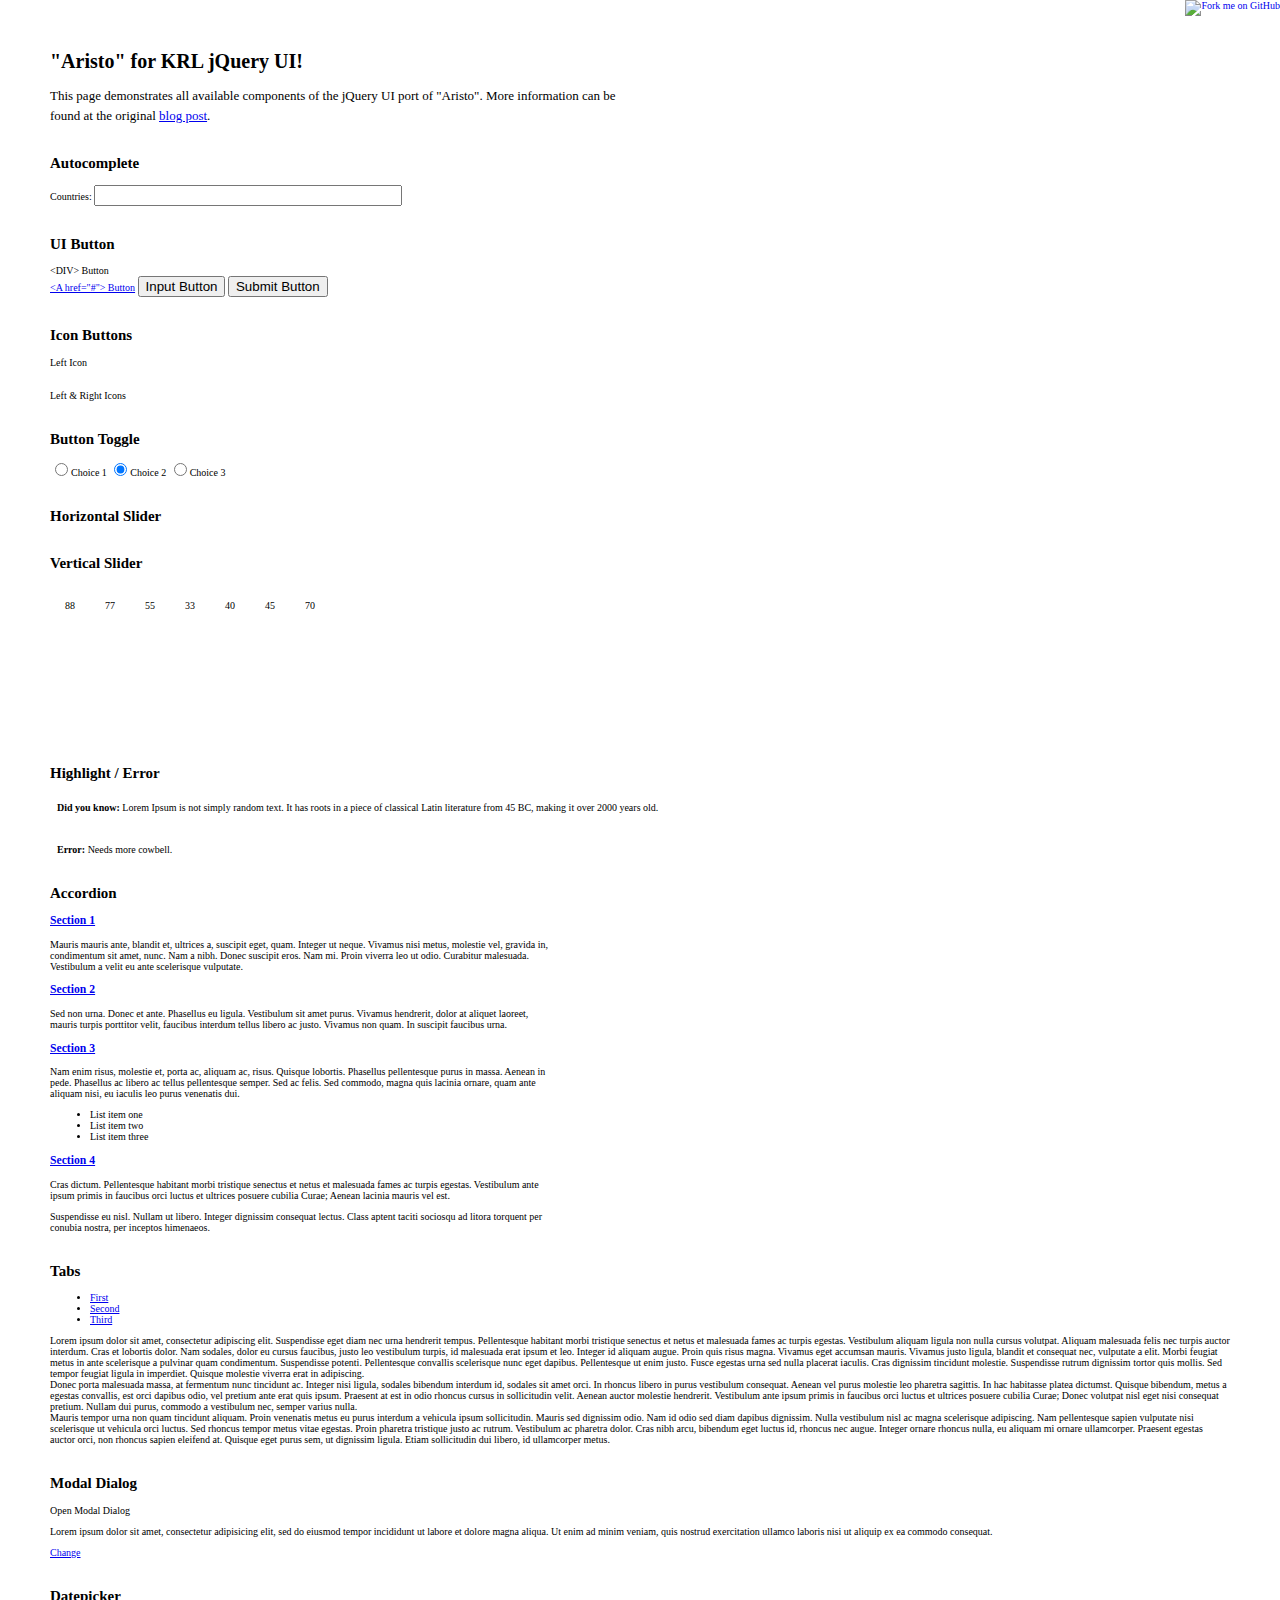
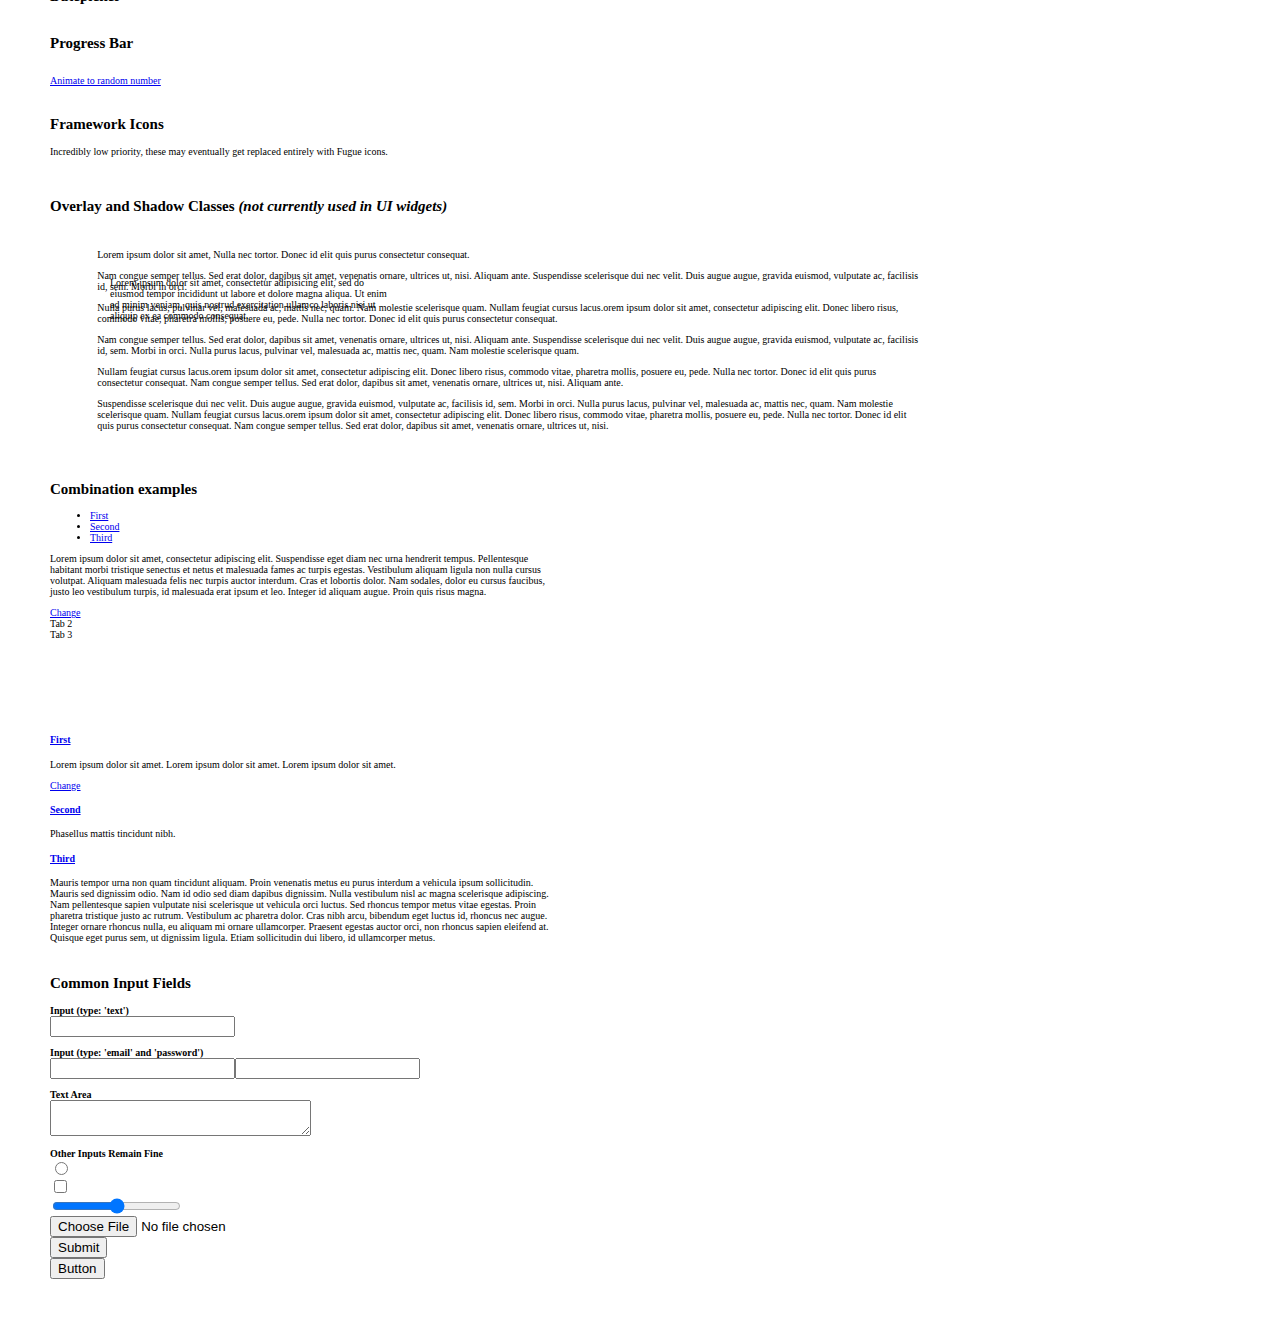
==== commit c86d1dc0: "add Fork me ribbion" ====
--- a/aristo.html
+++ b/aristo.html
@@ -16,6 +16,8 @@
 		</style>	
 	</head>
 	<body class="krl_ui ui-form">
+
+<a href="http://github.com/edorcutt/krl-jquery-ui"><img style="position: absolute; top: 0; right: 0; border: 0;z-index:10001;" src="https://a248.e.akamai.net/assets.github.com/img/e6bef7a091f5f3138b8cd40bc3e114258dd68ddf/687474703a2f2f73332e616d617a6f6e6177732e636f6d2f6769746875622f726962626f6e732f666f726b6d655f72696768745f7265645f6161303030302e706e67" alt="Fork me on GitHub"></a>
 	
 		<h1>"Aristo" for KRL jQuery UI!</h1>
 		<p style="font-size: 1.3em; line-height: 1.5; margin: 1em 0; width: 50%;">
